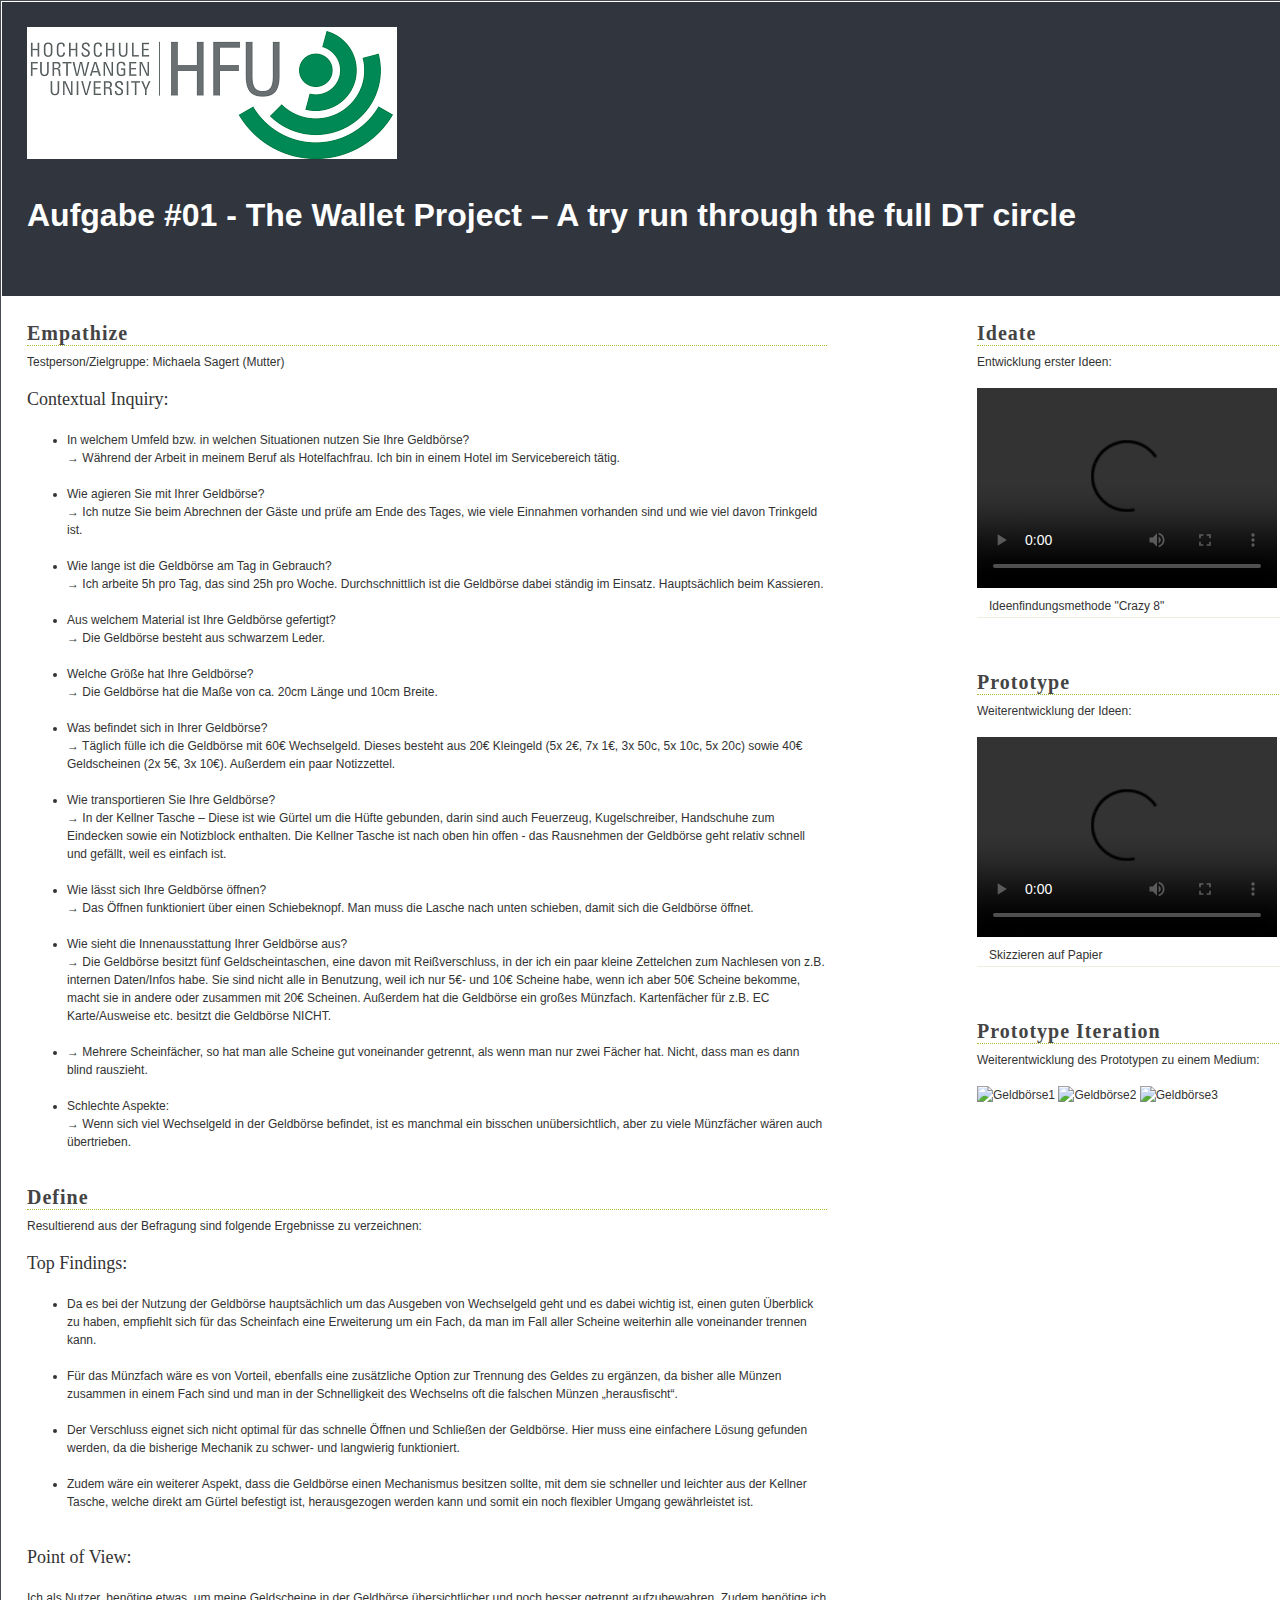
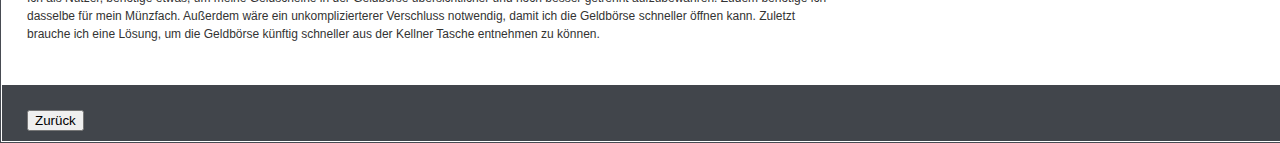
==== Wallet/html-template/index.html @ 7c2db992 "Wallet" ====
<!DOCTYPE html>
<html lang="de">
<head>
    <meta charset="UTF-8">
    <title>#01 - Wallet </title>
    <link rel="stylesheet" href="style.css" type="text/css" />
</head>
<body>

<div id="container">

    <h1 id="kopfbereich"> <a href="https://milena-sagert.github.io/IFD-WiSe20-21/" >IFD-WiSe20-21</a>

        <p>Aufgabe #01 - The Wallet Project – A try run through the full DT circle</p>

    </h1>


    <div id="hauptnavi">



    </div><!-- /#hauptnavi -->

 <div id="mittelbereich">

 <div id="inhalt">

     <h2><b>Empathize</b></h2>

     <p>Testperson/Zielgruppe: Michaela Sagert (Mutter)</p>

     <h3>Contextual Inquiry:</h3> <br>

     <ul>
         <li>In welchem Umfeld bzw. in welchen Situationen nutzen Sie Ihre Geldbörse? <br>
             → Während der Arbeit in meinem Beruf als Hotelfachfrau. Ich bin in einem Hotel im Servicebereich tätig.
         </li> <br>

         <li>Wie agieren Sie mit Ihrer Geldbörse? <br>
             → Ich nutze Sie beim Abrechnen der Gäste und prüfe am Ende des Tages, wie viele Einnahmen vorhanden sind und wie viel davon Trinkgeld ist.
         </li> <br>

         <li>Wie lange ist die Geldbörse am Tag in Gebrauch? <br>
             → Ich arbeite 5h pro Tag, das sind 25h pro Woche. Durchschnittlich ist die Geldbörse dabei ständig im Einsatz. Hauptsächlich beim Kassieren.
         </li> <br>

         <li>Aus welchem Material ist Ihre Geldbörse gefertigt? <br>
             → Die Geldbörse besteht aus schwarzem Leder.
         </li> <br>

         <li>Welche Größe hat Ihre Geldbörse? <br>
             →  Die Geldbörse hat die Maße von ca. 20cm Länge und 10cm Breite.
         </li> <br>

         <li>Was befindet sich in Ihrer Geldbörse?<br>
             →  Täglich fülle ich die Geldbörse mit 60€ Wechselgeld. Dieses besteht aus 20€ Kleingeld (5x 2€, 7x 1€, 3x 50c, 5x 10c, 5x 20c) sowie 40€ Geldscheinen (2x 5€, 3x 10€).  Außerdem ein paar Notizzettel.

         </li> <br>

         <li>Wie transportieren Sie Ihre Geldbörse?<br>
             →  In der Kellner Tasche – Diese ist wie Gürtel um die Hüfte gebunden, darin sind auch Feuerzeug, Kugelschreiber, Handschuhe zum Eindecken sowie ein Notizblock enthalten.
             Die Kellner Tasche ist nach oben hin offen - das Rausnehmen der Geldbörse geht relativ schnell und gefällt, weil es einfach ist.

         </li> <br>

         <li>Wie lässt sich Ihre Geldbörse öffnen? <br>
             →  Das Öffnen funktioniert über einen Schiebeknopf.  Man muss die Lasche nach unten schieben, damit sich die Geldbörse öffnet.
         </li> <br>

         <li>Wie sieht die Innenausstattung Ihrer Geldbörse aus? <br>
             →  Die Geldbörse besitzt fünf Geldscheintaschen, eine davon mit Reißverschluss, in der ich ein paar kleine Zettelchen zum Nachlesen von z.B. internen Daten/Infos habe.
             Sie sind nicht alle in Benutzung, weil ich nur 5€- und 10€ Scheine habe, wenn ich aber 50€ Scheine bekomme, macht sie in andere oder zusammen mit 20€ Scheinen.
             Außerdem hat die Geldbörse ein großes Münzfach.
             Kartenfächer für z.B. EC Karte/Ausweise etc. besitzt die Geldbörse NICHT.

         </li> <br>

         <li><Gute Aspekte:<br>
             →  Mehrere Scheinfächer, so hat man alle Scheine gut voneinander getrennt, als wenn man nur zwei Fächer hat. Nicht, dass man es dann blind rauszieht.
         </li> <br>

         <li>Schlechte Aspekte:<br>
             → Wenn sich viel Wechselgeld in der Geldbörse befindet, ist es manchmal ein bisschen unübersichtlich, aber zu viele Münzfächer wären auch übertrieben.
         </li> <br>

     </ul>


     <h2><b>Define</b></h2>

     <p>Resultierend aus der Befragung sind folgende Ergebnisse zu verzeichnen:</p>

     <h3>Top Findings:</h3> <br>

     <ul>
         <li>Da es bei der Nutzung der Geldbörse hauptsächlich um das Ausgeben von Wechselgeld geht und es dabei wichtig ist, einen guten Überblick zu haben, empfiehlt sich für das Scheinfach eine Erweiterung um ein Fach, da man im Fall aller Scheine weiterhin alle voneinander trennen kann.<br>
         </li> <br>

         <li> Für das Münzfach wäre es von Vorteil, ebenfalls eine zusätzliche Option zur Trennung des Geldes zu ergänzen, da bisher alle Münzen zusammen in einem Fach sind und man in der Schnelligkeit des Wechselns oft die falschen Münzen „herausfischt“.<br>
         </li> <br>

         <li> Der Verschluss eignet sich nicht optimal für das schnelle Öffnen und Schließen der Geldbörse. Hier muss eine einfachere Lösung gefunden werden, da die bisherige Mechanik zu schwer- und langwierig funktioniert. <br>
         </li> <br>

         <li> Zudem wäre ein weiterer Aspekt, dass die Geldbörse einen Mechanismus besitzen sollte, mit dem sie schneller und leichter aus der Kellner Tasche, welche direkt am Gürtel befestigt ist, herausgezogen werden kann und somit ein noch flexibler Umgang gewährleistet ist.<br>
         </li> <br>

     </ul>

     <h3>Point of View:</h3> <br>

     <p>Ich als Nutzer, benötige etwas, um meine Geldscheine in der Geldbörse übersichtlicher und noch besser getrennt aufzubewahren. Zudem benötige ich dasselbe für mein Münzfach. Außerdem wäre ein unkomplizierterer Verschluss notwendig, damit ich die Geldbörse schneller öffnen kann. Zuletzt brauche ich eine Lösung, um die Geldbörse künftig schneller aus der Kellner Tasche entnehmen zu können.</p>


 </div><!-- /#inhalt -->


 <div id="sidebar">

     <h2><b>Ideate</b></h2>
     <p>Entwicklung erster Ideen:</p>

     <video src="img/IFD-Ideate.mp4" controls>
         Ihr Browser kann dieses Video nicht wiedergeben.<br/>
         Dieser Film zeigt eine Demonstration des video-Elements.
         Sie können ihn unter <a href="#">Link-Addresse</a> abrufen.
     </video>


     <ul>
         <li>Ideenfindungsmethode "Crazy 8"</li>
     </ul> <br> <br>


     <h2><b>Prototype</b></h2>
     <p>Weiterentwicklung der Ideen:</p>

     <video src="img/IFD-Ideate2.mp4" controls>
         Ihr Browser kann dieses Video nicht wiedergeben.<br/>
         Dieser Film zeigt eine Demonstration des video-Elements.
         Sie können ihn unter <a href="#">Link-Addresse</a> abrufen.
     </video>

     <ul>
         <li>Skizzieren auf Papier</li>
     </ul> <br> <br>


     <h2><b>Prototype Iteration</b></h2>
     <p>Weiterentwicklung des Prototypen zu einem Medium:</p>

     <img src="img/IMG_4580.jpg" alt="Geldbörse1">
     <img src="img/IMG_4581.jpg" alt="Geldbörse2">
     <img src="img/IMG_4583.jpg" alt="Geldbörse3">





 </div><!-- /#sidebar -->

 <div class="clearer"><!-- hebt später die floats auf --></div>
</div><!-- /#mittelbereich -->

 <div id="footer">

     <form>
         <input type = "button" value = "Zurück" onclick = "history.back ()">
     </ form>

 </div><!-- /#footer -->

</div> <!-- /#container -->

</body>
</html>
---- Wallet/html-template/style.css ----
body {
    background: #474646 url(img/body2.jpg) repeat-x;
    color: #333;
    margin: 0; padding: 0;
    font: 100%/1.5 'lucida grande', verdana, sans-serif;
    text-align: center; /* Zentriert den Inhalt für ältere Browser */
}

#container {
    margin: 0 auto; text-align: left;
    width: 1500px;
    padding: 1px; border: 1px solid #474B52;
    background: #fff;
    position: relative;
}

h1#kopfbereich {
    margin: 0; padding: 25px; border-bottom: 1px solid #fff;
    background: #31363E repeat-x;
    color: #fff;
}
h1#kopfbereich a {
    display: block; width: 440px; height: 132px;
    background: url(img/hfulogo.jpg) no-repeat;
    text-indent: -9999px;
}



#hauptnavi {
font: bold 15px georgia, serif;
    letter-spacing: 2px;
    background: #bebbbb url(img/hauptnavi-klein.gif) repeat-x; color: #ffffff;
}
#hauptnavi ul {
    padding: 0 25px; margin: 0;
list-style: none;
height: 38px; line-height: 38px;
    background: url(img/hauptnavi-bg.gif) no-repeat;
    }
#hauptnavi li {
    float: left;
}
#hauptnavi li a {
    color: #fff;
    text-decoration: none;
    margin-right: 17px;
    }
#hauptnavi li a:hover, #hauptnavi .aktiv {
    text-decoration: underline;
}

#mittelbereich {
    padding: 25px;
    font-size: 12px;
    clear: left;
    background: #fff;
    }
#mittelbereich h2 {
    margin: 0;
    font: 20px georgia, serif;
    letter-spacing: 1px;
    color: #444; border-bottom: 1px dotted #ab3;
    }
#mittelbereich p, #mittelbereich ul, #mittelbereich ol, #mittelebereich dl, #mittelbereich form
{
    margin-top: 7px; margin-bottom: 17px;
}
#mittelbereich a {
    color: #72811F; text-decoration: none;
    }
#mittelbereich a:hover {
    color: #333; text-decoration: underline;
    }
#mittelbereich .clearer {
    clear: both;
}

#inhalt {
    float: left; width: 800px;
}
#inhalt h3 {
font: 18px georgia, serif; margin-bottom: -4px;
    }
#inhalt h4 {
    font: bold 13px verdana, arial, sans-serif; margin-bottom: -3px;
    }
#inhalt h5 {
    font: bold 12px verdana, arial, sans-serif; margin-bottom: -3px;
    }
#sidebar {
    float: right; width: 500px;
}
#sidebar ul {
    list-style: none; padding-left: 0; margin-left: 0;
    }
#sidebar li {
margin-bottom: 1px; padding: 2px 0 2px 12px; border-bottom: 1px solid #eed;
    background: url(img/listen-icon.gif) no-repeat left 9px;
}

#footer {
background: #41454b url(img/footer.gif) repeat-x bottom center;
    color: #fff; padding: 25px 25px 10px 25px;
    font-size: 11px;
}


video {
    display: block;
    height: 200px;
}

img {
    height:200px;
}
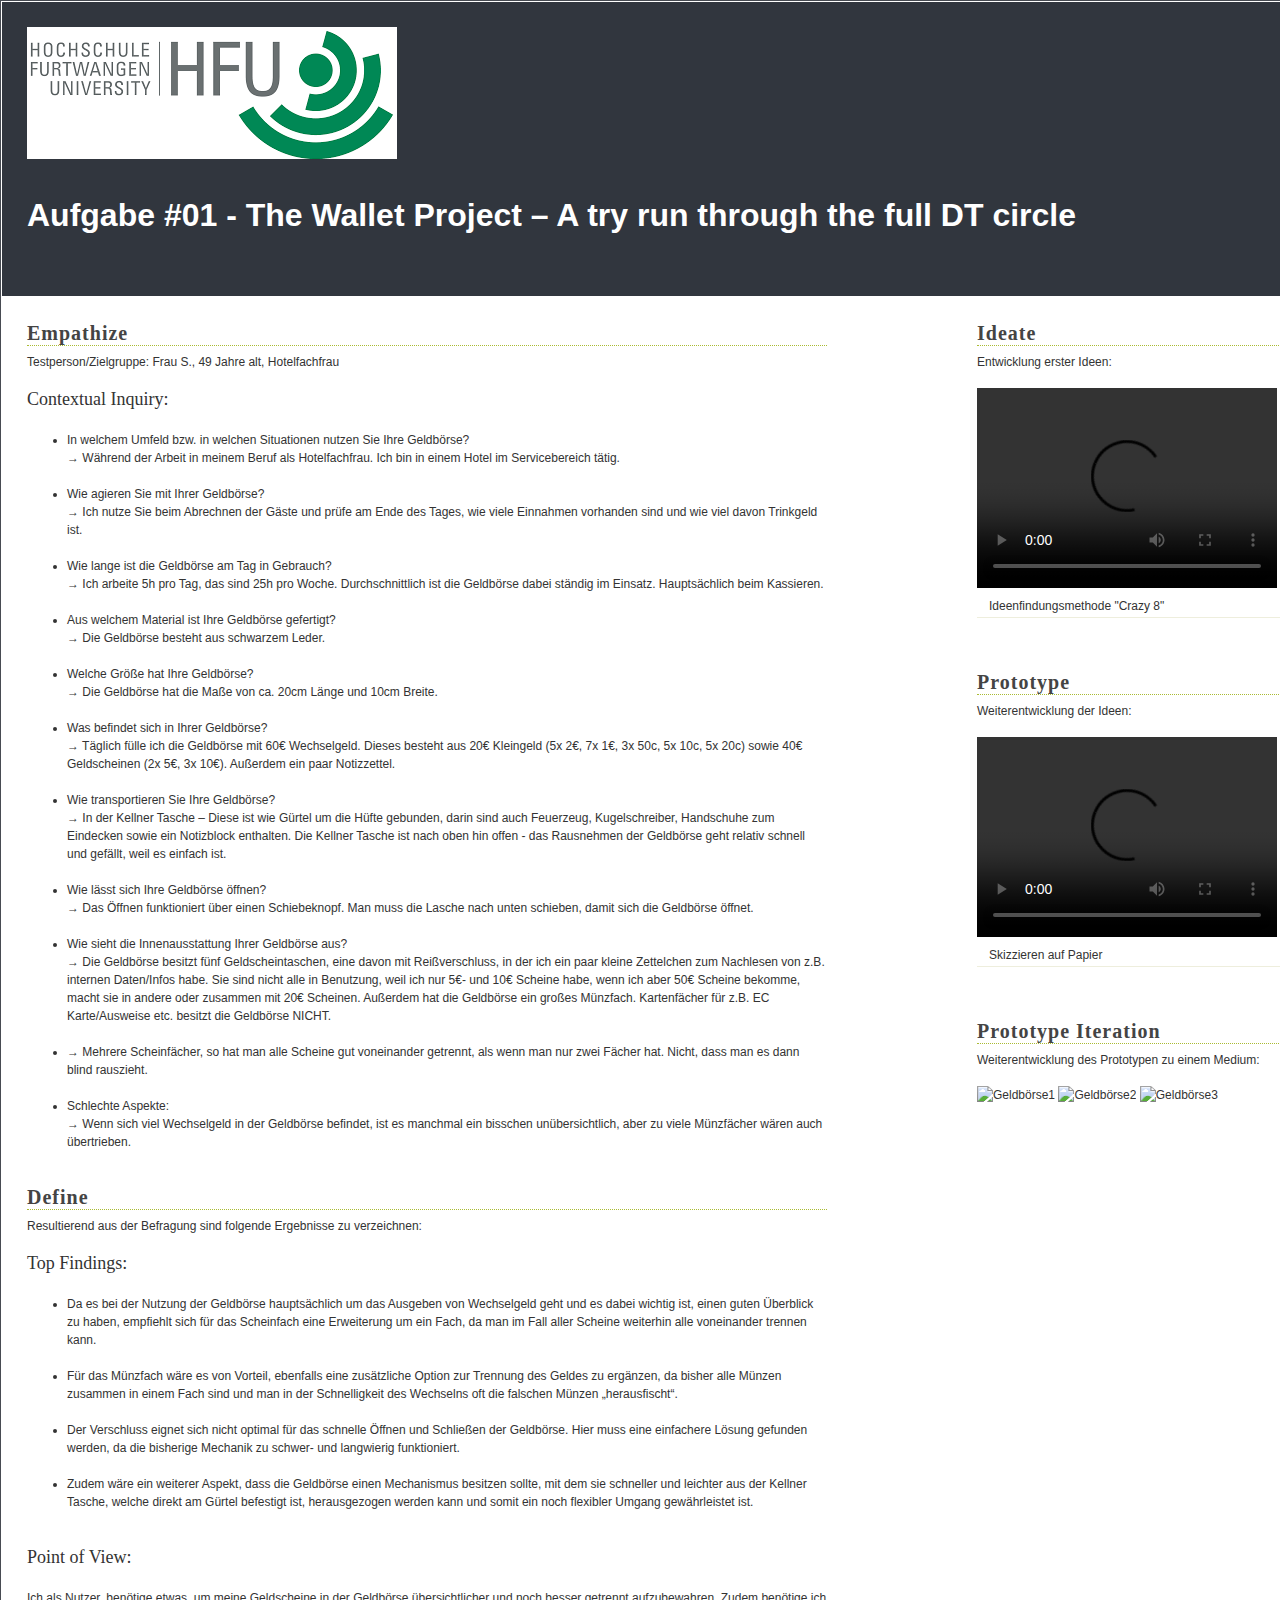
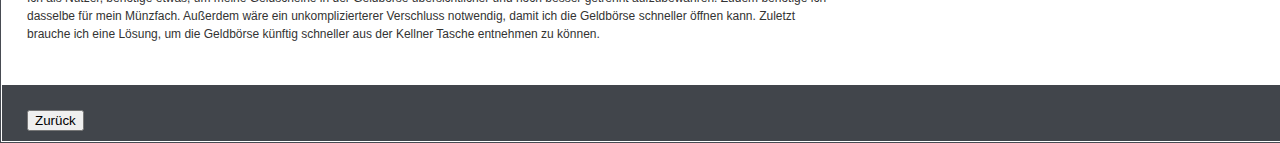
==== commit 656fe0d1: "Update index.html" ====
--- a/Wallet/html-template/index.html
+++ b/Wallet/html-template/index.html
@@ -28,7 +28,7 @@
 
      <h2><b>Empathize</b></h2>
 
-     <p>Testperson/Zielgruppe: Michaela Sagert (Mutter)</p>
+     <p>Testperson/Zielgruppe: Frau S., 49 Jahre alt, Hotelfachfrau</p>
 
      <h3>Contextual Inquiry:</h3> <br>
 
@@ -150,9 +150,9 @@
      <h2><b>Prototype Iteration</b></h2>
      <p>Weiterentwicklung des Prototypen zu einem Medium:</p>
 
-     <img src="img/IMG_4580.jpg" alt="Geldbörse1">
-     <img src="img/IMG_4581.jpg" alt="Geldbörse2">
-     <img src="img/IMG_4583.jpg" alt="Geldbörse3">
+     <img src="img/wallet1.jpg" alt="Geldbörse1">
+     <img src="img/wallet2.jpg" alt="Geldbörse2">
+     <img src="img/wallet3.jpg" alt="Geldbörse3">
 
 
 
